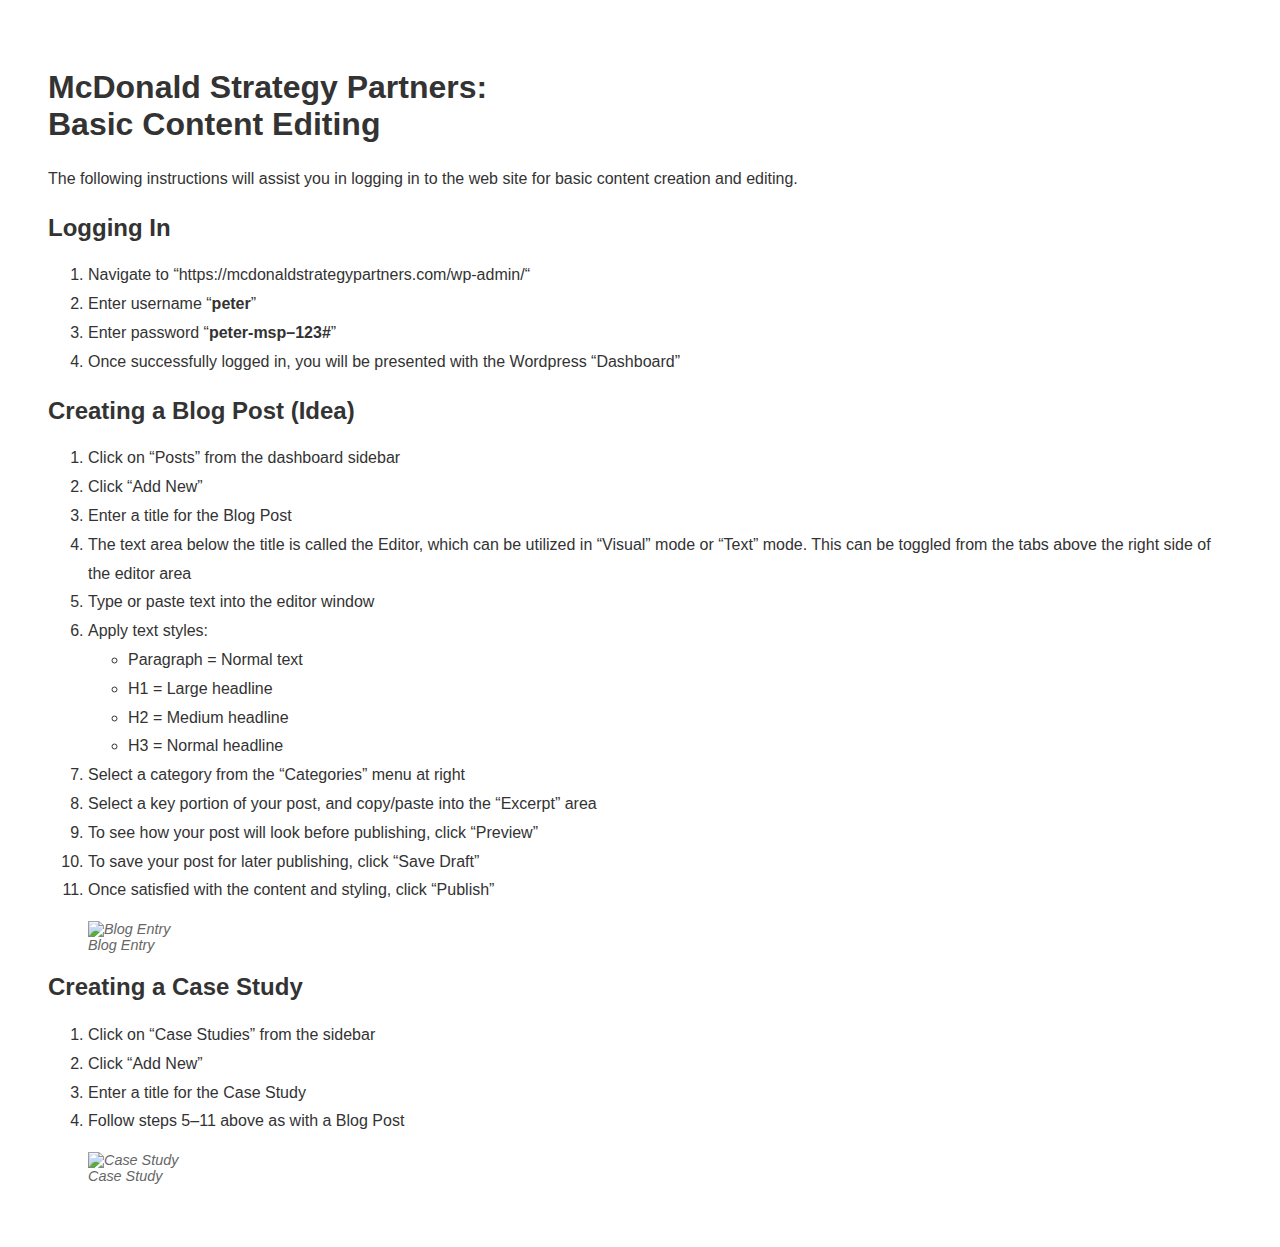
==== index.html @ 5b19a554 "Create index.html" ====
<!doctype html>
<html>
<head>
	<meta charset="UTF-8">
	<title>MSP Web Instructions</title>
</head>
<body>
<style>
body {margin:1rem;padding:2rem;
background:#fff;font-family:-apple-system,BlinkMacSystemFont,
‘Helvetica Neue’,Helvetica,Arial,sans-serif;font-size 1em; color:#333;}
h1, h2, h3 {font-weight:bold}
h1 {font-size:2em;}
h2 {font-size:1.5em;}
h3 {font-size:1em;}
p, ul, ol {margin-top:0;line-height:180%;}
a {text-decoration:underline;color:#3E69DC;}
img {width:100%;display: block;}
figure {font-style:italic;color:#666;font-size:90%;}
</style>

<h1>McDonald Strategy Partners:<br/>
Basic Content Editing</h1>

<p>The following instructions will assist you in logging in to the web site for basic content creation and editing.</p>

<h2>Logging In</h2>

<ol>
<li>Navigate to “https://mcdonaldstrategypartners.com/wp-admin/“</li>
<li>Enter username “<strong>peter</strong>”</li>
<li>Enter password “<strong>peter-msp&#8211;123#</strong>”</li>
<li>Once successfully logged in, you will be presented with the Wordpress “Dashboard”</li>
</ol>

<h2>Creating a Blog Post (Idea)</h2>

<ol>
<li>Click on “Posts” from the dashboard sidebar</li>
<li>Click “Add New”</li>
<li>Enter a title for the Blog Post</li>
<li>The text area below the title is called the Editor, which can be utilized in “Visual” mode or “Text” mode. This can be toggled from the tabs above the right side of the editor area</li>
<li>Type or paste text into the editor window</li>
<li>Apply text styles:

<ul>
<li>Paragraph = Normal text</li>
<li>H1 = Large headline</li>
<li>H2 = Medium headline</li>
<li>H3 = Normal headline</li>
</ul></li>
<li>Select a category from the “Categories” menu at right</li>
<li>Select a key portion of your post, and copy/paste into the “Excerpt” area</li>
<li>To see how your post will look before publishing, click “Preview”</li>
<li>To save your post for later publishing, click “Save Draft”</li>
<li>Once satisfied with the content and styling, click “Publish”</li>
</ol>

<figure>
<img src="https://dl.dropboxusercontent.com/s/iodo27b8j02g1z1/Blog.png?dl=1" alt="Blog Entry" />
<figcaption>Blog Entry</figcaption>
</figure>

<h2>Creating a Case Study</h2>

<ol>
<li>Click on “Case Studies” from the sidebar</li>
<li>Click “Add New”</li>
<li>Enter a title for the Case Study</li>
<li>Follow steps 5–11 above as with a Blog Post</li>
</ol>

<figure>
<img src="https://dl.dropboxusercontent.com/s/b2fjtcvhyr0pbdk/Case.png?dl=1" alt="Case Study" />
<figcaption>Case Study</figcaption>
</figure>
</body>
</html>
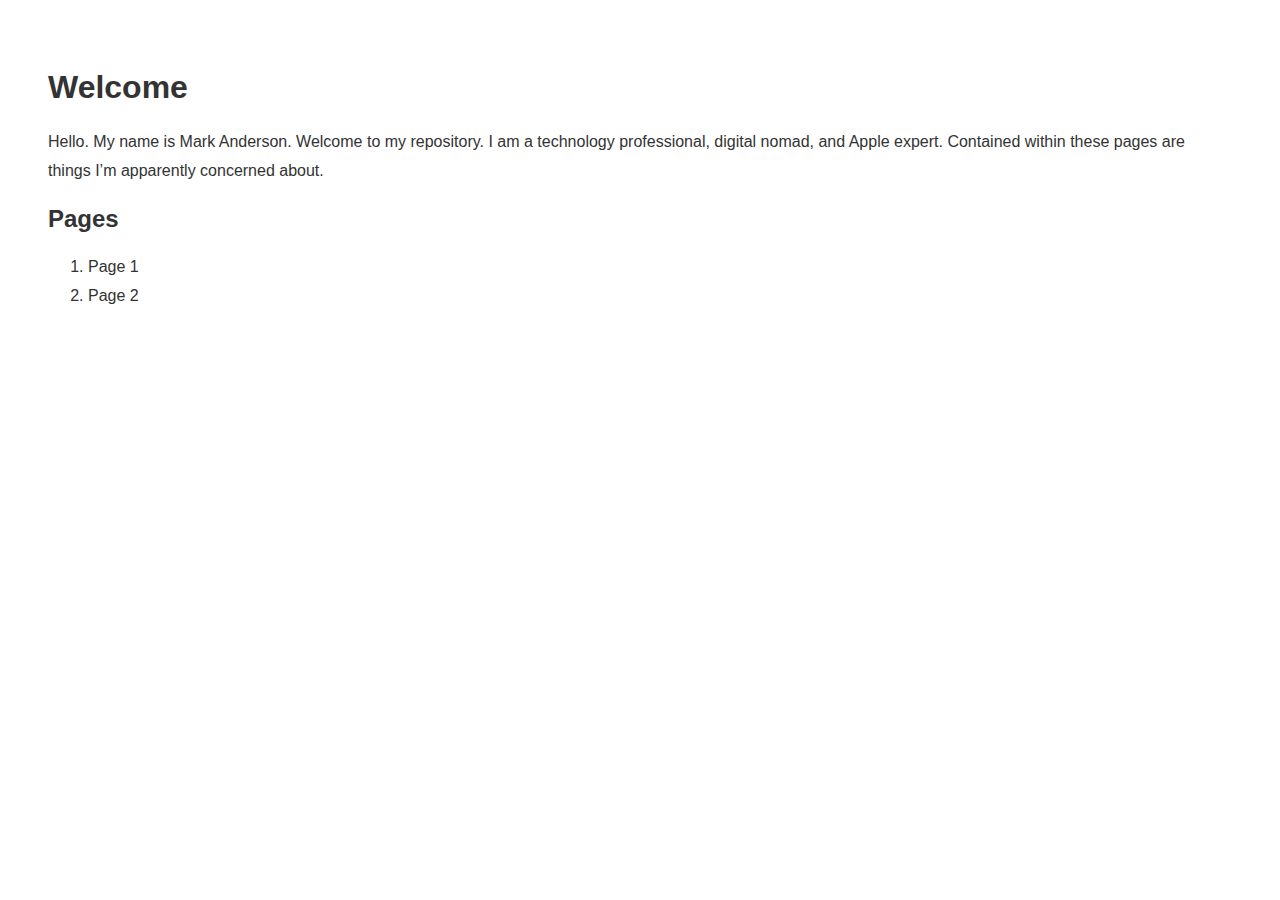
==== commit 9bddefaf: "Update index.html" ====
--- a/index.html
+++ b/index.html
@@ -2,13 +2,11 @@
 <html>
 <head>
 	<meta charset="UTF-8">
-	<title>MSP Web Instructions</title>
+	<title>Hello</title>
 </head>
 <body>
 <style>
-body {margin:1rem;padding:2rem;
-background:#fff;font-family:-apple-system,BlinkMacSystemFont,
-‘Helvetica Neue’,Helvetica,Arial,sans-serif;font-size 1em; color:#333;}
+body {margin:1rem;padding:2rem;font-family:-apple-system,BlinkMacSystemFont,‘Helvetica Neue’,Helvetica,Arial,sans-serif;font-size 1em; color:#333;}
 h1, h2, h3 {font-weight:bold}
 h1 {font-size:2em;}
 h2 {font-size:1.5em;}
@@ -18,61 +16,17 @@
 img {width:100%;display: block;}
 figure {font-style:italic;color:#666;font-size:90%;}
 </style>
+<p style=“text-align:center;width:50%;”><img src="https://dl.dropboxusercontent.com/s/5cptce0ceod5wd4/me.png?dl=1" alt="" /></p>
 
-<h1>McDonald Strategy Partners:<br/>
-Basic Content Editing</h1>
+<h1>Welcome</h1>
 
-<p>The following instructions will assist you in logging in to the web site for basic content creation and editing.</p>
+<p>Hello. My name is Mark Anderson. Welcome to my repository. I am a technology professional, digital nomad, and Apple expert. Contained within these pages are things I’m apparently concerned about.</p>
 
-<h2>Logging In</h2>
+<h2>Pages</h2>
 
 <ol>
-<li>Navigate to “https://mcdonaldstrategypartners.com/wp-admin/“</li>
-<li>Enter username “<strong>peter</strong>”</li>
-<li>Enter password “<strong>peter-msp&#8211;123#</strong>”</li>
-<li>Once successfully logged in, you will be presented with the Wordpress “Dashboard”</li>
+<li>Page 1</li>
+<li>Page 2</li>
 </ol>
-
-<h2>Creating a Blog Post (Idea)</h2>
-
-<ol>
-<li>Click on “Posts” from the dashboard sidebar</li>
-<li>Click “Add New”</li>
-<li>Enter a title for the Blog Post</li>
-<li>The text area below the title is called the Editor, which can be utilized in “Visual” mode or “Text” mode. This can be toggled from the tabs above the right side of the editor area</li>
-<li>Type or paste text into the editor window</li>
-<li>Apply text styles:
-
-<ul>
-<li>Paragraph = Normal text</li>
-<li>H1 = Large headline</li>
-<li>H2 = Medium headline</li>
-<li>H3 = Normal headline</li>
-</ul></li>
-<li>Select a category from the “Categories” menu at right</li>
-<li>Select a key portion of your post, and copy/paste into the “Excerpt” area</li>
-<li>To see how your post will look before publishing, click “Preview”</li>
-<li>To save your post for later publishing, click “Save Draft”</li>
-<li>Once satisfied with the content and styling, click “Publish”</li>
-</ol>
-
-<figure>
-<img src="https://dl.dropboxusercontent.com/s/iodo27b8j02g1z1/Blog.png?dl=1" alt="Blog Entry" />
-<figcaption>Blog Entry</figcaption>
-</figure>
-
-<h2>Creating a Case Study</h2>
-
-<ol>
-<li>Click on “Case Studies” from the sidebar</li>
-<li>Click “Add New”</li>
-<li>Enter a title for the Case Study</li>
-<li>Follow steps 5–11 above as with a Blog Post</li>
-</ol>
-
-<figure>
-<img src="https://dl.dropboxusercontent.com/s/b2fjtcvhyr0pbdk/Case.png?dl=1" alt="Case Study" />
-<figcaption>Case Study</figcaption>
-</figure>
 </body>
 </html>
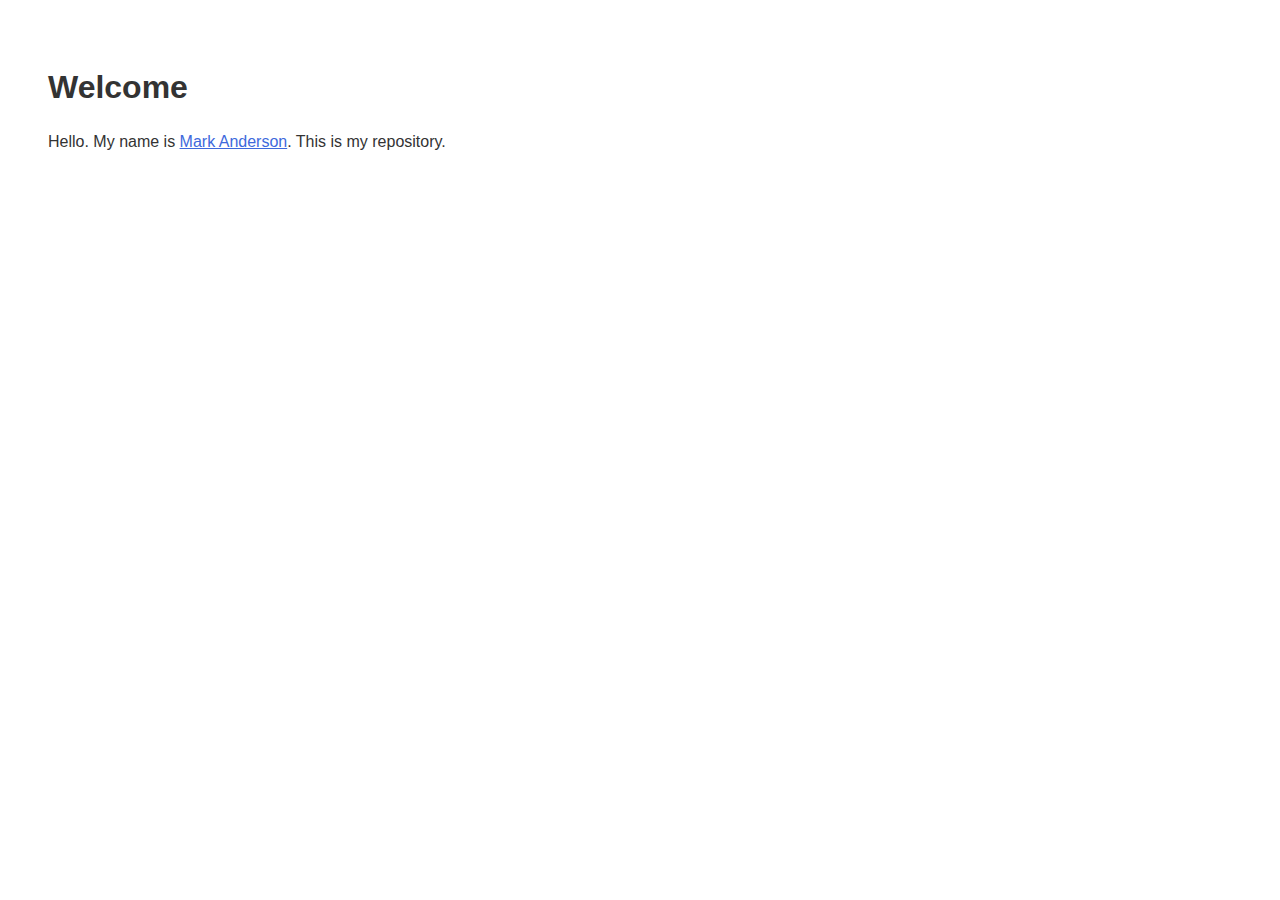
==== commit 70d60e3f: "Update index.html" ====
--- a/index.html
+++ b/index.html
@@ -6,27 +6,19 @@
 </head>
 <body>
 <style>
-body {margin:1rem;padding:2rem;font-family:-apple-system,BlinkMacSystemFont,‘Helvetica Neue’,Helvetica,Arial,sans-serif;font-size 1em; color:#333;}
-h1, h2, h3 {font-weight:bold}
-h1 {font-size:2em;}
-h2 {font-size:1.5em;}
-h3 {font-size:1em;}
-p, ul, ol {margin-top:0;line-height:180%;}
-a {text-decoration:underline;color:#3E69DC;}
-img {width:100%;display: block;}
-figure {font-style:italic;color:#666;font-size:90%;}
+    body {margin:1rem;padding:2rem;font-family:-apple-system,BlinkMacSystemFont,‘Helvetica Neue’,Helvetica,Arial,sans-serif;font-size 1em; color:#333;}
+    h1, h2, h3 {font-weight:bold}
+    h1 {font-size:2em;}
+    h2 {font-size:1.5em;}
+    h3 {font-size:1em;}
+    p, ul, ol {margin-top:0;line-height:180%;}
+    a {text-decoration:underline;color:#3E69DC;}
+    img {width:100%;display: block;}
+    figure {font-style:italic;color:#666;font-size:90%;}
 </style>
-<p style=“text-align:center;width:50%;”><img src="https://dl.dropboxusercontent.com/s/5cptce0ceod5wd4/me.png?dl=1" alt="" /></p>
 
 <h1>Welcome</h1>
 
-<p>Hello. My name is Mark Anderson. Welcome to my repository. I am a technology professional, digital nomad, and Apple expert. Contained within these pages are things I’m apparently concerned about.</p>
-
-<h2>Pages</h2>
-
-<ol>
-<li>Page 1</li>
-<li>Page 2</li>
-</ol>
+<p>Hello. My name is <a href="mailto:mark@anderworx.com">Mark Anderson</a>. This is my repository.</p>
 </body>
 </html>
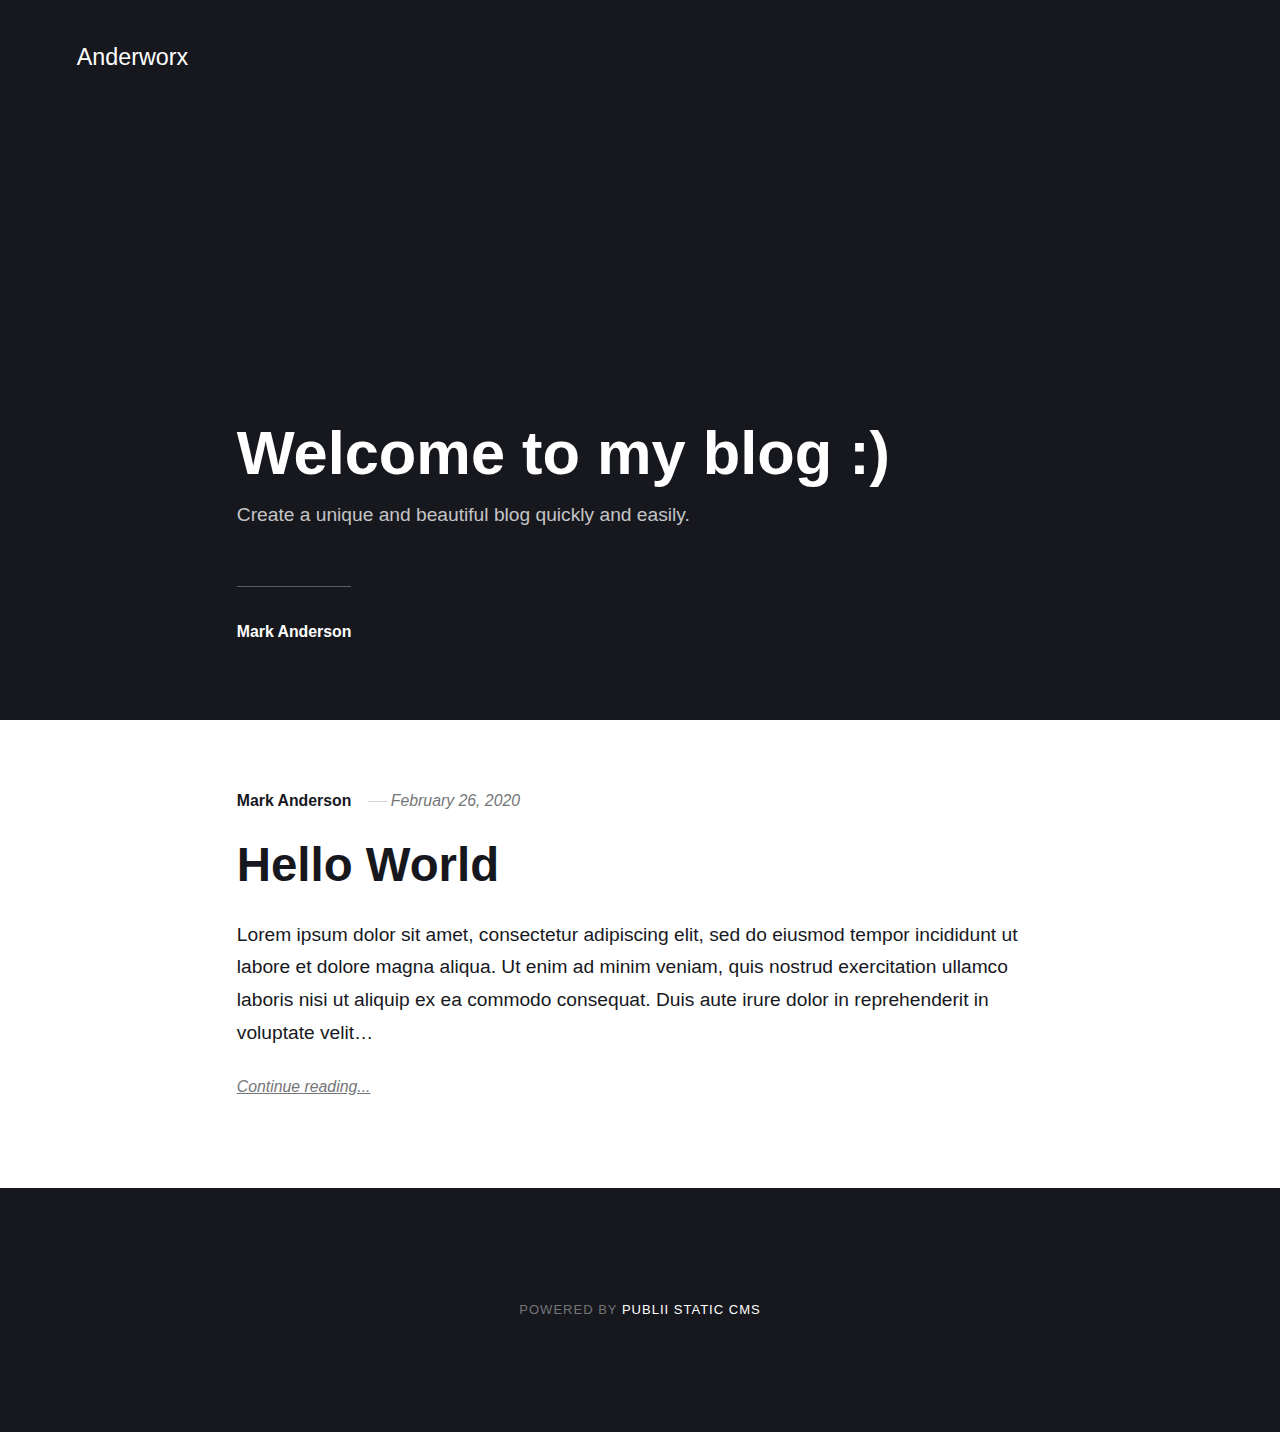
==== commit 68c6e0aa: "Updated from Publii" ====
--- a/index.html
+++ b/index.html
@@ -1,24 +1,8 @@
-<!doctype html>
-<html>
-<head>
-	<meta charset="UTF-8">
-	<title>Hello</title>
-</head>
-<body>
-<style>
-    body {margin:1rem;padding:2rem;font-family:-apple-system,BlinkMacSystemFont,‘Helvetica Neue’,Helvetica,Arial,sans-serif;font-size 1em; color:#333;}
-    h1, h2, h3 {font-weight:bold}
-    h1 {font-size:2em;}
-    h2 {font-size:1.5em;}
-    h3 {font-size:1em;}
-    p, ul, ol {margin-top:0;line-height:180%;}
-    a {text-decoration:underline;color:#3E69DC;}
-    img {width:100%;display: block;}
-    figure {font-style:italic;color:#666;font-size:90%;}
-</style>
-
-<h1>Welcome</h1>
-
-<p>Hello. My name is <a href="mailto:mark@anderworx.com">Mark Anderson</a>. This is my repository.</p>
-</body>
-</html>
+<!DOCTYPE html><html lang="en"><head><meta charset="utf-8"><meta http-equiv="X-UA-Compatible" content="IE=edge"><meta name="viewport" content="width=device-width,initial-scale=1"><title>Anderworx</title><meta name="robots" content="index, follow"><meta name="generator" content="Publii Open-Source CMS for Static Site"><link rel="canonical" href="https://anderworx.github.io/"><link rel="alternate" type="application/atom+xml" href="https://anderworx.github.io/feed.xml"><link rel="alternate" type="application/json" href="https://anderworx.github.io/feed.json"><meta property="og:title" content="Anderworx"><meta property="og:site_name" content="Anderworx"><meta property="og:description" content=""><meta property="og:url" content="https://anderworx.github.io/"><meta property="og:type" content="website"><link rel="preconnect" href="https://fonts.gstatic.com/" crossorigin><style>h1,h2,h3,h4,h5,h6,.btn,[type=button],[type=submit],button,.navbar .navbar__menu li,.navbar_mobile_sidebar .navbar__menu li,.feed__author,.post__tag,.post__share>a span,.post__nav-link>span,.footer{font-family:-apple-system,BlinkMacSystemFont,"Segoe UI",Roboto,Oxygen,Ubuntu,Cantarell,"Fira Sans","Droid Sans","Helvetica Neue",Arial,sans-serif,"Apple Color Emoji","Segoe UI Emoji","Segoe UI Symbol"}body,h1,.h1,blockquote,.search__input,.author__name,.author__info>p,.feed__item h2,.post__nav-link{font-family:-apple-system,BlinkMacSystemFont,"Segoe UI",Roboto,Oxygen,Ubuntu,Cantarell,"Fira Sans","Droid Sans","Helvetica Neue",Arial,sans-serif,"Apple Color Emoji","Segoe UI Emoji","Segoe UI Symbol"}</style><link rel="stylesheet" href="https://anderworx.github.io/assets/css/style.css?v=cc87cb8806c844f0646558fe70d5c5d1"><script type="application/ld+json">{"@context":"http://schema.org","@type":"Organization","name":"Anderworx","url":"https://anderworx.github.io/"}</script><script src="https://anderworx.github.io/assets/js/ls.parent-fit.min.js?v=1c78585e2a70398fe95085061942fd37"></script><script async src="https://anderworx.github.io/assets/js/lazysizes.min.js?v=149ff45fc6c2f13e892e438a58abb77f"></script></head><body><div class="site-container"><header class="top" id="js-header"><a class="logo" href="https://anderworx.github.io/">Anderworx</a><div class="search"><div class="search__overlay js-search-overlay"><div class="search__overlay-inner"><form action="https://anderworx.github.io/search.html" class="search__form"><input class="search__input js-search-input" type="search" name="q" placeholder="search..." autofocus="autofocus"></form><button class="search__close js-search-close" aria-label="Close">Close</button></div></div><button class="search__btn js-search-btn" aria-label="Search"><svg role="presentation" focusable="false"><use xlink:href="https://anderworx.github.io/assets/svg/svg-map.svg#search"/></svg></button></div></header><main><div class="hero"><header class="hero__content"><div class="wrapper"><h1>Welcome to my blog :)</h1><p>Create a unique and beautiful blog quickly and easily.</p><div class="post__meta post__meta--author"><a href="https://anderworx.github.io/authors/mark-anderson/" class="feed__author invert">Mark Anderson</a></div></div></header></div><div class="feed"><article class="feed__item"><header class="wrapper"><div class="feed__meta"><a href="https://anderworx.github.io/authors/mark-anderson/" class="feed__author invert">Mark Anderson</a> <time datetime="2020-02-26T20:26" class="feed__date">February 26, 2020</time></div><h2><a href="https://anderworx.github.io/hello-world.html" class="invert">Hello World</a></h2></header><div class="wrapper"><p>Lorem ipsum dolor sit amet, consectetur adipiscing elit, sed do eiusmod tempor incididunt ut labore et dolore magna aliqua. Ut enim ad minim veniam, quis nostrud exercitation ullamco laboris nisi ut aliquip ex ea commodo consequat. Duis aute irure dolor in reprehenderit in voluptate velit&hellip;</p><a href="https://anderworx.github.io/hello-world.html" class="readmore feed__readmore invert">Continue reading...</a></div></article></div></main><footer class="footer"><div class="footer__copyright">Powered by <a href="https://getpublii.com" target="_blank" rel="nofollow noopener">Publii Static CMS</a></div><button class="footer__bttop js-footer__bttop" aria-label="Back to top"><svg><title>Back to top</title><use xlink:href="https://anderworx.github.io/assets/svg/svg-map.svg#toparrow"/></svg></button></footer></div><script>window.publiiThemeMenuConfig = {    
+        mobileMenuMode: 'sidebar',
+        animationSpeed: 300,
+        submenuWidth: 'auto',
+        doubleClickTime: 500,
+        mobileMenuExpandableSubmenus: true, 
+        relatedContainerForOverlayMenuSelector: '.top',
+   };</script><script defer="defer" src="https://anderworx.github.io/assets/js/scripts.min.js?v=f56b13ba141d95ea2a0b7aab75ca9528"></script><script>var lazyFeaturedImage=function lazyFeaturedImage(){var b=document.querySelectorAll(".hero__image-img");for(var a=0;a<b.length;a++){var c=b[a];c.addEventListener("lazyloaded",function(f){var d=f.target.parentNode;d.classList.add("hero__image--overlay")})}};lazyFeaturedImage();</script></body></html>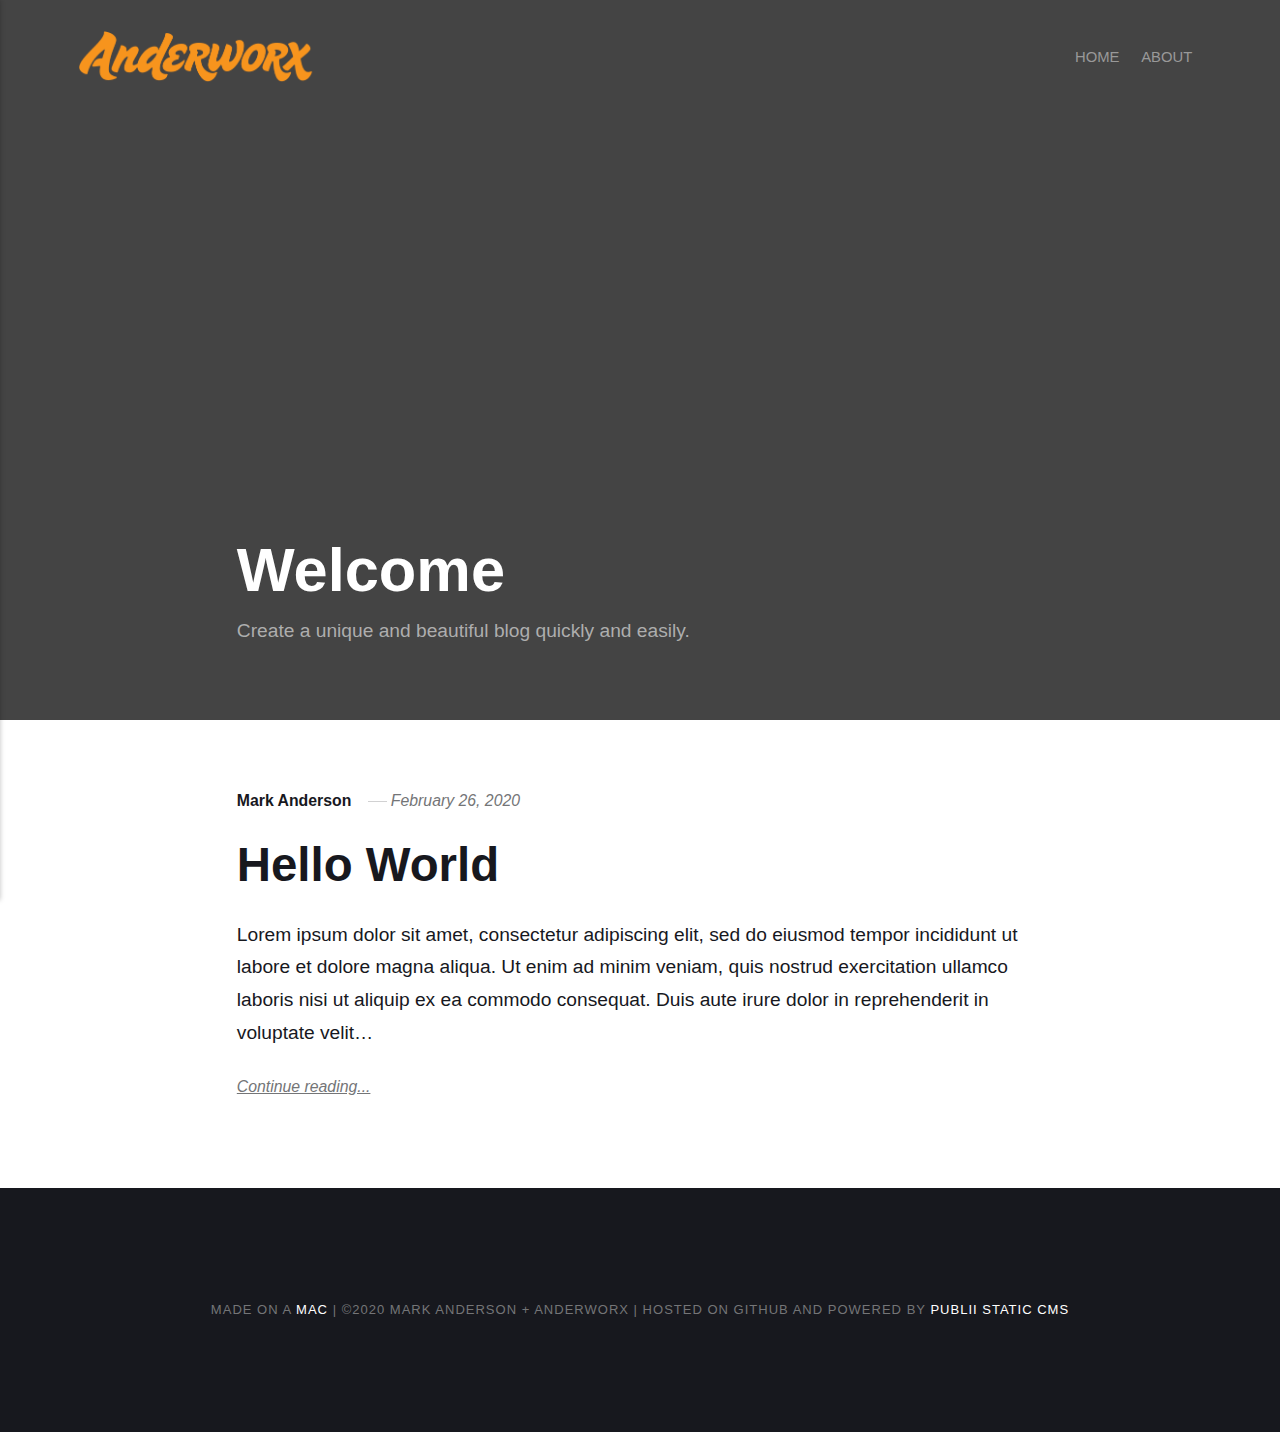
==== commit cc9b9124: "Updated from Publii" ====
--- a/index.html
+++ b/index.html
@@ -1,4 +1,4 @@
-<!DOCTYPE html><html lang="en"><head><meta charset="utf-8"><meta http-equiv="X-UA-Compatible" content="IE=edge"><meta name="viewport" content="width=device-width,initial-scale=1"><title>Anderworx</title><meta name="robots" content="index, follow"><meta name="generator" content="Publii Open-Source CMS for Static Site"><link rel="canonical" href="https://anderworx.github.io/"><link rel="alternate" type="application/atom+xml" href="https://anderworx.github.io/feed.xml"><link rel="alternate" type="application/json" href="https://anderworx.github.io/feed.json"><meta property="og:title" content="Anderworx"><meta property="og:site_name" content="Anderworx"><meta property="og:description" content=""><meta property="og:url" content="https://anderworx.github.io/"><meta property="og:type" content="website"><link rel="preconnect" href="https://fonts.gstatic.com/" crossorigin><style>h1,h2,h3,h4,h5,h6,.btn,[type=button],[type=submit],button,.navbar .navbar__menu li,.navbar_mobile_sidebar .navbar__menu li,.feed__author,.post__tag,.post__share>a span,.post__nav-link>span,.footer{font-family:-apple-system,BlinkMacSystemFont,"Segoe UI",Roboto,Oxygen,Ubuntu,Cantarell,"Fira Sans","Droid Sans","Helvetica Neue",Arial,sans-serif,"Apple Color Emoji","Segoe UI Emoji","Segoe UI Symbol"}body,h1,.h1,blockquote,.search__input,.author__name,.author__info>p,.feed__item h2,.post__nav-link{font-family:-apple-system,BlinkMacSystemFont,"Segoe UI",Roboto,Oxygen,Ubuntu,Cantarell,"Fira Sans","Droid Sans","Helvetica Neue",Arial,sans-serif,"Apple Color Emoji","Segoe UI Emoji","Segoe UI Symbol"}</style><link rel="stylesheet" href="https://anderworx.github.io/assets/css/style.css?v=cc87cb8806c844f0646558fe70d5c5d1"><script type="application/ld+json">{"@context":"http://schema.org","@type":"Organization","name":"Anderworx","url":"https://anderworx.github.io/"}</script><script src="https://anderworx.github.io/assets/js/ls.parent-fit.min.js?v=1c78585e2a70398fe95085061942fd37"></script><script async src="https://anderworx.github.io/assets/js/lazysizes.min.js?v=149ff45fc6c2f13e892e438a58abb77f"></script></head><body><div class="site-container"><header class="top" id="js-header"><a class="logo" href="https://anderworx.github.io/">Anderworx</a><div class="search"><div class="search__overlay js-search-overlay"><div class="search__overlay-inner"><form action="https://anderworx.github.io/search.html" class="search__form"><input class="search__input js-search-input" type="search" name="q" placeholder="search..." autofocus="autofocus"></form><button class="search__close js-search-close" aria-label="Close">Close</button></div></div><button class="search__btn js-search-btn" aria-label="Search"><svg role="presentation" focusable="false"><use xlink:href="https://anderworx.github.io/assets/svg/svg-map.svg#search"/></svg></button></div></header><main><div class="hero"><header class="hero__content"><div class="wrapper"><h1>Welcome to my blog :)</h1><p>Create a unique and beautiful blog quickly and easily.</p><div class="post__meta post__meta--author"><a href="https://anderworx.github.io/authors/mark-anderson/" class="feed__author invert">Mark Anderson</a></div></div></header></div><div class="feed"><article class="feed__item"><header class="wrapper"><div class="feed__meta"><a href="https://anderworx.github.io/authors/mark-anderson/" class="feed__author invert">Mark Anderson</a> <time datetime="2020-02-26T20:26" class="feed__date">February 26, 2020</time></div><h2><a href="https://anderworx.github.io/hello-world.html" class="invert">Hello World</a></h2></header><div class="wrapper"><p>Lorem ipsum dolor sit amet, consectetur adipiscing elit, sed do eiusmod tempor incididunt ut labore et dolore magna aliqua. Ut enim ad minim veniam, quis nostrud exercitation ullamco laboris nisi ut aliquip ex ea commodo consequat. Duis aute irure dolor in reprehenderit in voluptate velit&hellip;</p><a href="https://anderworx.github.io/hello-world.html" class="readmore feed__readmore invert">Continue reading...</a></div></article></div></main><footer class="footer"><div class="footer__copyright">Powered by <a href="https://getpublii.com" target="_blank" rel="nofollow noopener">Publii Static CMS</a></div><button class="footer__bttop js-footer__bttop" aria-label="Back to top"><svg><title>Back to top</title><use xlink:href="https://anderworx.github.io/assets/svg/svg-map.svg#toparrow"/></svg></button></footer></div><script>window.publiiThemeMenuConfig = {    
+<!DOCTYPE html><html lang="en"><head><meta charset="utf-8"><meta http-equiv="X-UA-Compatible" content="IE=edge"><meta name="viewport" content="width=device-width,initial-scale=1"><title>Anderworx</title><meta name="robots" content="index, follow"><meta name="generator" content="Publii Open-Source CMS for Static Site"><link rel="canonical" href="https://anderworx.github.io/"><link rel="alternate" type="application/atom+xml" href="https://anderworx.github.io/feed.xml"><link rel="alternate" type="application/json" href="https://anderworx.github.io/feed.json"><meta property="og:title" content="Anderworx"><meta property="og:image" content="https://anderworx.github.io/media/website/anderworx.png"><meta property="og:site_name" content="Anderworx"><meta property="og:description" content=""><meta property="og:url" content="https://anderworx.github.io/"><meta property="og:type" content="website"><link rel="preconnect" href="https://fonts.gstatic.com/" crossorigin><style>h1,h2,h3,h4,h5,h6,.btn,[type=button],[type=submit],button,.navbar .navbar__menu li,.navbar_mobile_sidebar .navbar__menu li,.feed__author,.post__tag,.post__share>a span,.post__nav-link>span,.footer{font-family:-apple-system,BlinkMacSystemFont,"Segoe UI",Roboto,Oxygen,Ubuntu,Cantarell,"Fira Sans","Droid Sans","Helvetica Neue",Arial,sans-serif,"Apple Color Emoji","Segoe UI Emoji","Segoe UI Symbol"}body,h1,.h1,blockquote,.search__input,.author__name,.author__info>p,.feed__item h2,.post__nav-link{font-family:-apple-system,BlinkMacSystemFont,"Segoe UI",Roboto,Oxygen,Ubuntu,Cantarell,"Fira Sans","Droid Sans","Helvetica Neue",Arial,sans-serif,"Apple Color Emoji","Segoe UI Emoji","Segoe UI Symbol"}</style><link rel="stylesheet" href="https://anderworx.github.io/assets/css/style.css?v=9e54792149ccf83ca9007881592bc88b"><script type="application/ld+json">{"@context":"http://schema.org","@type":"Organization","name":"Anderworx","logo":"https://anderworx.github.io/media/website/anderworx.png","url":"https://anderworx.github.io/"}</script><script src="https://anderworx.github.io/assets/js/ls.parent-fit.min.js?v=1c78585e2a70398fe95085061942fd37"></script><script async src="https://anderworx.github.io/assets/js/lazysizes.min.js?v=149ff45fc6c2f13e892e438a58abb77f"></script></head><body><div class="site-container"><header class="top" id="js-header"><a class="logo" href="https://anderworx.github.io/"><img src="https://anderworx.github.io/media/website/anderworx.png" alt="Anderworx"></a><nav class="navbar js-navbar"><button class="navbar__toggle js-toggle" aria-label="Menu" aria-haspopup="true" aria-expanded="false"><span class="navbar__toggle-box"><span class="navbar__toggle-inner">Menu</span></span></button><ul class="navbar__menu"><li class="active"><a href="https://anderworx.github.io/" target="_self">Home</a></li><li><a href="https://anderworx.github.io//about" target="_self">About</a></li></ul></nav></header><main><div class="hero"><header class="hero__content"><div class="wrapper"><h1>Welcome</h1><p>Create a unique and beautiful blog quickly and easily.</p></div></header></div><div class="feed"><article class="feed__item"><header class="wrapper"><div class="feed__meta"><a href="https://anderworx.github.io/authors/mark-anderson/" class="feed__author invert">Mark Anderson</a> <time datetime="2020-02-26T20:26" class="feed__date">February 26, 2020</time></div><h2><a href="https://anderworx.github.io/hello-world.html" class="invert">Hello World</a></h2></header><div class="wrapper"><p>Lorem ipsum dolor sit amet, consectetur adipiscing elit, sed do eiusmod tempor incididunt ut labore et dolore magna aliqua. Ut enim ad minim veniam, quis nostrud exercitation ullamco laboris nisi ut aliquip ex ea commodo consequat. Duis aute irure dolor in reprehenderit in voluptate velit&hellip;</p><a href="https://anderworx.github.io/hello-world.html" class="readmore feed__readmore invert">Continue reading...</a></div></article></div></main><footer class="footer"><div class="footer__copyright">Made on a <a href="https://www.apple.com" target="_blank" rel="noopener noreferrer">Mac</a> | ©2020 Mark Anderson + Anderworx | Hosted on GitHub and Powered by <a href="https://getpublii.com" target="_blank" rel="nofollow noopener noreferrer">Publii Static CMS</a></div><button class="footer__bttop js-footer__bttop" aria-label="Back to top"><svg><title>Back to top</title><use xlink:href="https://anderworx.github.io/assets/svg/svg-map.svg#toparrow"/></svg></button></footer></div><script>window.publiiThemeMenuConfig = {    
         mobileMenuMode: 'sidebar',
         animationSpeed: 300,
         submenuWidth: 'auto',
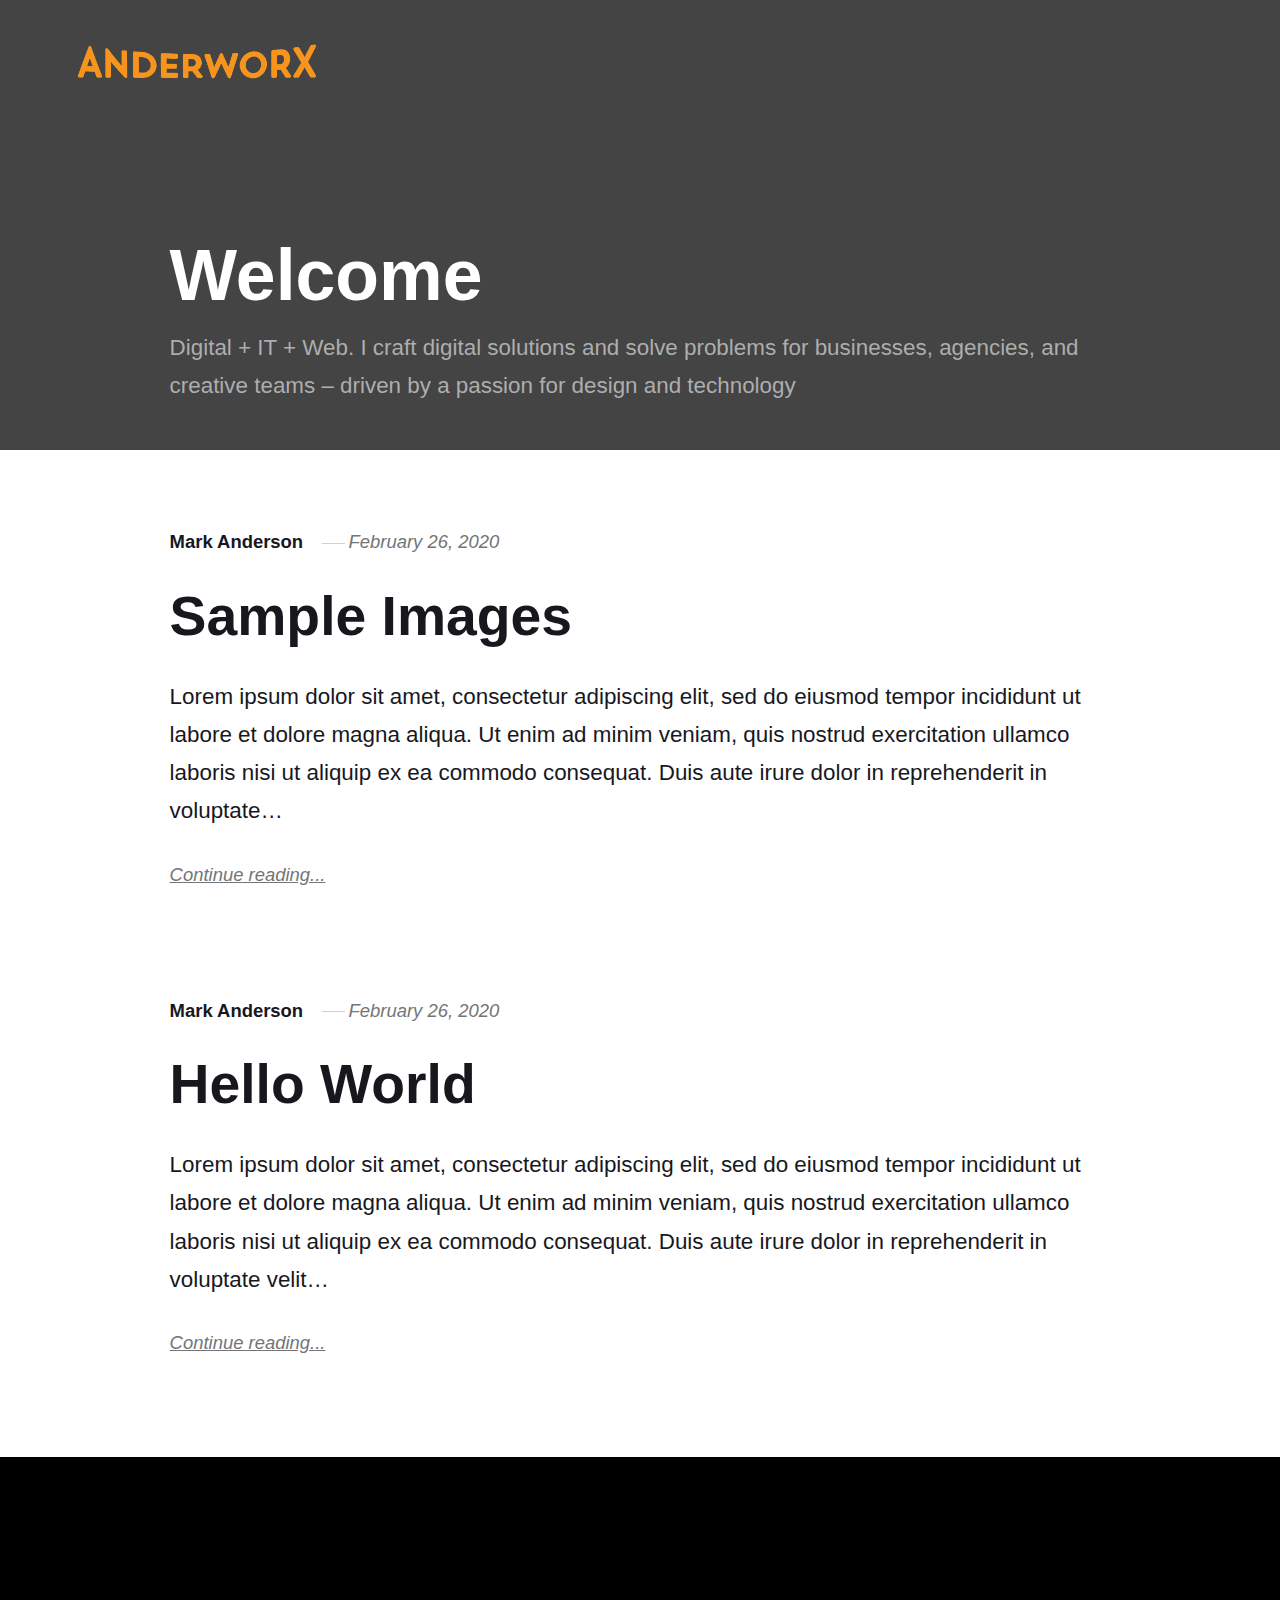
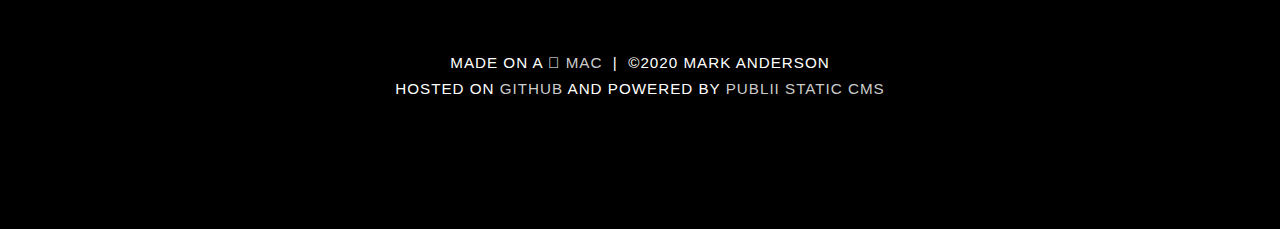
==== commit de4ad494: "Updated from Publii" ====
--- a/index.html
+++ b/index.html
@@ -1,4 +1,4 @@
-<!DOCTYPE html><html lang="en"><head><meta charset="utf-8"><meta http-equiv="X-UA-Compatible" content="IE=edge"><meta name="viewport" content="width=device-width,initial-scale=1"><title>Anderworx</title><meta name="robots" content="index, follow"><meta name="generator" content="Publii Open-Source CMS for Static Site"><link rel="canonical" href="https://anderworx.github.io/"><link rel="alternate" type="application/atom+xml" href="https://anderworx.github.io/feed.xml"><link rel="alternate" type="application/json" href="https://anderworx.github.io/feed.json"><meta property="og:title" content="Anderworx"><meta property="og:image" content="https://anderworx.github.io/media/website/anderworx.png"><meta property="og:site_name" content="Anderworx"><meta property="og:description" content=""><meta property="og:url" content="https://anderworx.github.io/"><meta property="og:type" content="website"><link rel="preconnect" href="https://fonts.gstatic.com/" crossorigin><style>h1,h2,h3,h4,h5,h6,.btn,[type=button],[type=submit],button,.navbar .navbar__menu li,.navbar_mobile_sidebar .navbar__menu li,.feed__author,.post__tag,.post__share>a span,.post__nav-link>span,.footer{font-family:-apple-system,BlinkMacSystemFont,"Segoe UI",Roboto,Oxygen,Ubuntu,Cantarell,"Fira Sans","Droid Sans","Helvetica Neue",Arial,sans-serif,"Apple Color Emoji","Segoe UI Emoji","Segoe UI Symbol"}body,h1,.h1,blockquote,.search__input,.author__name,.author__info>p,.feed__item h2,.post__nav-link{font-family:-apple-system,BlinkMacSystemFont,"Segoe UI",Roboto,Oxygen,Ubuntu,Cantarell,"Fira Sans","Droid Sans","Helvetica Neue",Arial,sans-serif,"Apple Color Emoji","Segoe UI Emoji","Segoe UI Symbol"}</style><link rel="stylesheet" href="https://anderworx.github.io/assets/css/style.css?v=9e54792149ccf83ca9007881592bc88b"><script type="application/ld+json">{"@context":"http://schema.org","@type":"Organization","name":"Anderworx","logo":"https://anderworx.github.io/media/website/anderworx.png","url":"https://anderworx.github.io/"}</script><script src="https://anderworx.github.io/assets/js/ls.parent-fit.min.js?v=1c78585e2a70398fe95085061942fd37"></script><script async src="https://anderworx.github.io/assets/js/lazysizes.min.js?v=149ff45fc6c2f13e892e438a58abb77f"></script></head><body><div class="site-container"><header class="top" id="js-header"><a class="logo" href="https://anderworx.github.io/"><img src="https://anderworx.github.io/media/website/anderworx.png" alt="Anderworx"></a><nav class="navbar js-navbar"><button class="navbar__toggle js-toggle" aria-label="Menu" aria-haspopup="true" aria-expanded="false"><span class="navbar__toggle-box"><span class="navbar__toggle-inner">Menu</span></span></button><ul class="navbar__menu"><li class="active"><a href="https://anderworx.github.io/" target="_self">Home</a></li><li><a href="https://anderworx.github.io//about" target="_self">About</a></li></ul></nav></header><main><div class="hero"><header class="hero__content"><div class="wrapper"><h1>Welcome</h1><p>Create a unique and beautiful blog quickly and easily.</p></div></header></div><div class="feed"><article class="feed__item"><header class="wrapper"><div class="feed__meta"><a href="https://anderworx.github.io/authors/mark-anderson/" class="feed__author invert">Mark Anderson</a> <time datetime="2020-02-26T20:26" class="feed__date">February 26, 2020</time></div><h2><a href="https://anderworx.github.io/hello-world.html" class="invert">Hello World</a></h2></header><div class="wrapper"><p>Lorem ipsum dolor sit amet, consectetur adipiscing elit, sed do eiusmod tempor incididunt ut labore et dolore magna aliqua. Ut enim ad minim veniam, quis nostrud exercitation ullamco laboris nisi ut aliquip ex ea commodo consequat. Duis aute irure dolor in reprehenderit in voluptate velit&hellip;</p><a href="https://anderworx.github.io/hello-world.html" class="readmore feed__readmore invert">Continue reading...</a></div></article></div></main><footer class="footer"><div class="footer__copyright">Made on a <a href="https://www.apple.com" target="_blank" rel="noopener noreferrer">Mac</a> | ©2020 Mark Anderson + Anderworx | Hosted on GitHub and Powered by <a href="https://getpublii.com" target="_blank" rel="nofollow noopener noreferrer">Publii Static CMS</a></div><button class="footer__bttop js-footer__bttop" aria-label="Back to top"><svg><title>Back to top</title><use xlink:href="https://anderworx.github.io/assets/svg/svg-map.svg#toparrow"/></svg></button></footer></div><script>window.publiiThemeMenuConfig = {    
+<!DOCTYPE html><html lang="en"><head><meta charset="utf-8"><meta http-equiv="X-UA-Compatible" content="IE=edge"><meta name="viewport" content="width=device-width,initial-scale=1"><title>Anderworx</title><meta name="robots" content="index, follow"><meta name="generator" content="Publii Open-Source CMS for Static Site"><link rel="canonical" href="https://anderworx.github.io/"><link rel="alternate" type="application/atom+xml" href="https://anderworx.github.io/feed.xml"><link rel="alternate" type="application/json" href="https://anderworx.github.io/feed.json"><meta property="og:title" content="Anderworx"><meta property="og:image" content="https://anderworx.github.io/media/website/awx-logo.png"><meta property="og:site_name" content="Anderworx"><meta property="og:description" content=""><meta property="og:url" content="https://anderworx.github.io/"><meta property="og:type" content="website"><link rel="preconnect" href="https://fonts.gstatic.com/" crossorigin><style>h1,h2,h3,h4,h5,h6,.btn,[type=button],[type=submit],button,.navbar .navbar__menu li,.navbar_mobile_sidebar .navbar__menu li,.feed__author,.post__tag,.post__share>a span,.post__nav-link>span,.footer{font-family:-apple-system,BlinkMacSystemFont,"Segoe UI",Roboto,Oxygen,Ubuntu,Cantarell,"Fira Sans","Droid Sans","Helvetica Neue",Arial,sans-serif,"Apple Color Emoji","Segoe UI Emoji","Segoe UI Symbol"}body,h1,.h1,blockquote,.search__input,.author__name,.author__info>p,.feed__item h2,.post__nav-link{font-family:-apple-system,BlinkMacSystemFont,"Segoe UI",Roboto,Oxygen,Ubuntu,Cantarell,"Fira Sans","Droid Sans","Helvetica Neue",Arial,sans-serif,"Apple Color Emoji","Segoe UI Emoji","Segoe UI Symbol"}</style><link rel="stylesheet" href="https://anderworx.github.io/assets/css/style.css?v=68c81c986f0b357fd19cdd1f068effe8"><script type="application/ld+json">{"@context":"http://schema.org","@type":"Organization","name":"Anderworx","logo":"https://anderworx.github.io/media/website/awx-logo.png","url":"https://anderworx.github.io/","sameAs":["http://facebook.com/ragingfreckle","http://twitter.com/anderworx","http://instagram.com/chillypixels"]}</script><script src="https://anderworx.github.io/assets/js/ls.parent-fit.min.js?v=1c78585e2a70398fe95085061942fd37"></script><script async src="https://anderworx.github.io/assets/js/lazysizes.min.js?v=149ff45fc6c2f13e892e438a58abb77f"></script></head><body><div class="site-container"><header class="top" id="js-header"><a class="logo" href="https://anderworx.github.io/"><img src="https://anderworx.github.io/media/website/awx-logo.png" alt="Anderworx"></a></header><main><div class="hero"><header class="hero__content"><div class="wrapper"><h1>Welcome</h1><p>Digital + IT + Web. I craft digital solutions and solve problems for businesses, agencies, and creative teams – driven by a passion for design and technology</p></div></header></div><div class="feed"><article class="feed__item"><header class="wrapper"><div class="feed__meta"><a href="https://anderworx.github.io/authors/mark-anderson/" class="feed__author invert">Mark Anderson</a> <time datetime="2020-02-26T21:13" class="feed__date">February 26, 2020</time></div><h2><a href="https://anderworx.github.io/sample-images.html" class="invert">Sample Images</a></h2></header><div class="wrapper"><p>Lorem ipsum dolor sit amet, consectetur adipiscing elit, sed do eiusmod tempor incididunt ut labore et dolore magna aliqua. Ut enim ad minim veniam, quis nostrud exercitation ullamco laboris nisi ut aliquip ex ea commodo consequat. Duis aute irure dolor in reprehenderit in voluptate&hellip;</p><a href="https://anderworx.github.io/sample-images.html" class="readmore feed__readmore invert">Continue reading...</a></div></article><article class="feed__item"><header class="wrapper"><div class="feed__meta"><a href="https://anderworx.github.io/authors/mark-anderson/" class="feed__author invert">Mark Anderson</a> <time datetime="2020-02-26T20:26" class="feed__date">February 26, 2020</time></div><h2><a href="https://anderworx.github.io/hello-world.html" class="invert">Hello World</a></h2></header><div class="wrapper"><p>Lorem ipsum dolor sit amet, consectetur adipiscing elit, sed do eiusmod tempor incididunt ut labore et dolore magna aliqua. Ut enim ad minim veniam, quis nostrud exercitation ullamco laboris nisi ut aliquip ex ea commodo consequat. Duis aute irure dolor in reprehenderit in voluptate velit&hellip;</p><a href="https://anderworx.github.io/hello-world.html" class="readmore feed__readmore invert">Continue reading...</a></div></article></div></main><footer class="footer"><div class="footer__social"><a href="http://facebook.com/ragingfreckle" aria-label="Facebook"><svg><use xlink:href="https://anderworx.github.io/assets/svg/svg-map.svg#facebook"/></svg> </a><a href="http://twitter.com/anderworx" aria-label="Twitter"><svg><use xlink:href="https://anderworx.github.io/assets/svg/svg-map.svg#twitter"/></svg> </a><a href="http://instagram.com/chillypixels" aria-label="Instagram"><svg><use xlink:href="https://anderworx.github.io/assets/svg/svg-map.svg#instagram"/></svg></a></div><div class="footer__copyright"><p>Made on a  <a href="https://www.apple.com" target="_blank" rel="noopener noreferrer">Mac</a>  |  ©2020 Mark Anderson<br>Hosted on <a href="https://github.com">GitHub</a> and Powered by <a href="https://getpublii.com" target="_blank" rel="nofollow noopener noreferrer">Publii Static CMS</a></p></div><button class="footer__bttop js-footer__bttop" aria-label="Back to top"><svg><title>Back to top</title><use xlink:href="https://anderworx.github.io/assets/svg/svg-map.svg#toparrow"/></svg></button></footer></div><script>window.publiiThemeMenuConfig = {    
         mobileMenuMode: 'sidebar',
         animationSpeed: 300,
         submenuWidth: 'auto',
